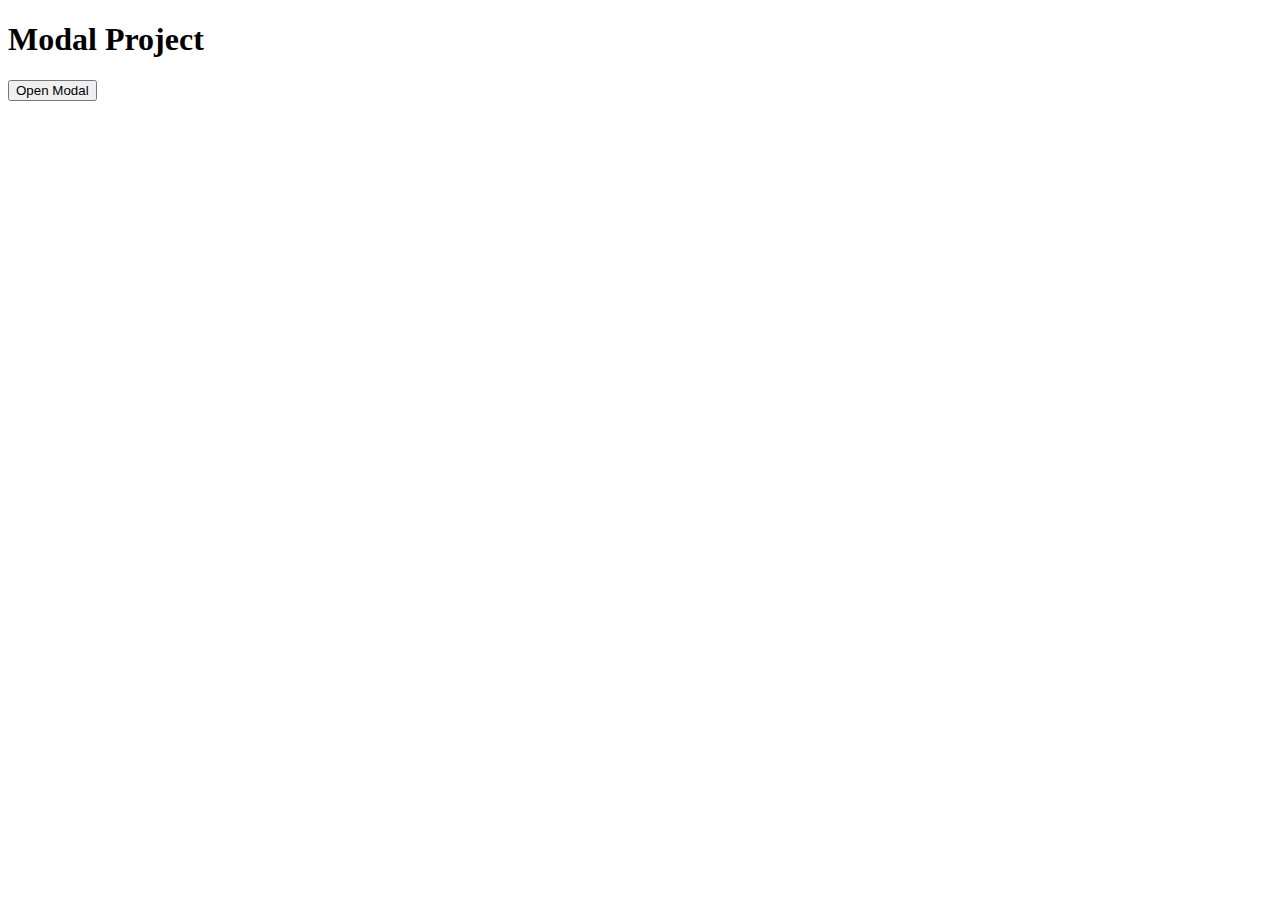
==== Modal/index.html @ 67a7d6cc "Created a Modal project" ====
<!DOCTYPE html>
<html lang="en">
  <head>
    <meta charset="UTF-8" />
    <meta name="viewport" content="width=device-width, initial-scale=1.0" />
    <title>Modal</title>
    <!-- font-awesome -->
    <link
      rel="stylesheet"
      href="https://cdnjs.cloudflare.com/ajax/libs/font-awesome/5.14.0/css/all.min.css"
    />
    <!-- styles -->
    <link rel="stylesheet" href="styles.css" />
  </head>
  <body>
    <header class="hero">
    <div class="banner">
        <h1>Modal Project</h1>
        <button class="btn modal-btn">Open Modal</button>
    </div>
    </header>
    
    <!-- javascript -->

    <script src="app.js"></script>
  </body>
</html>
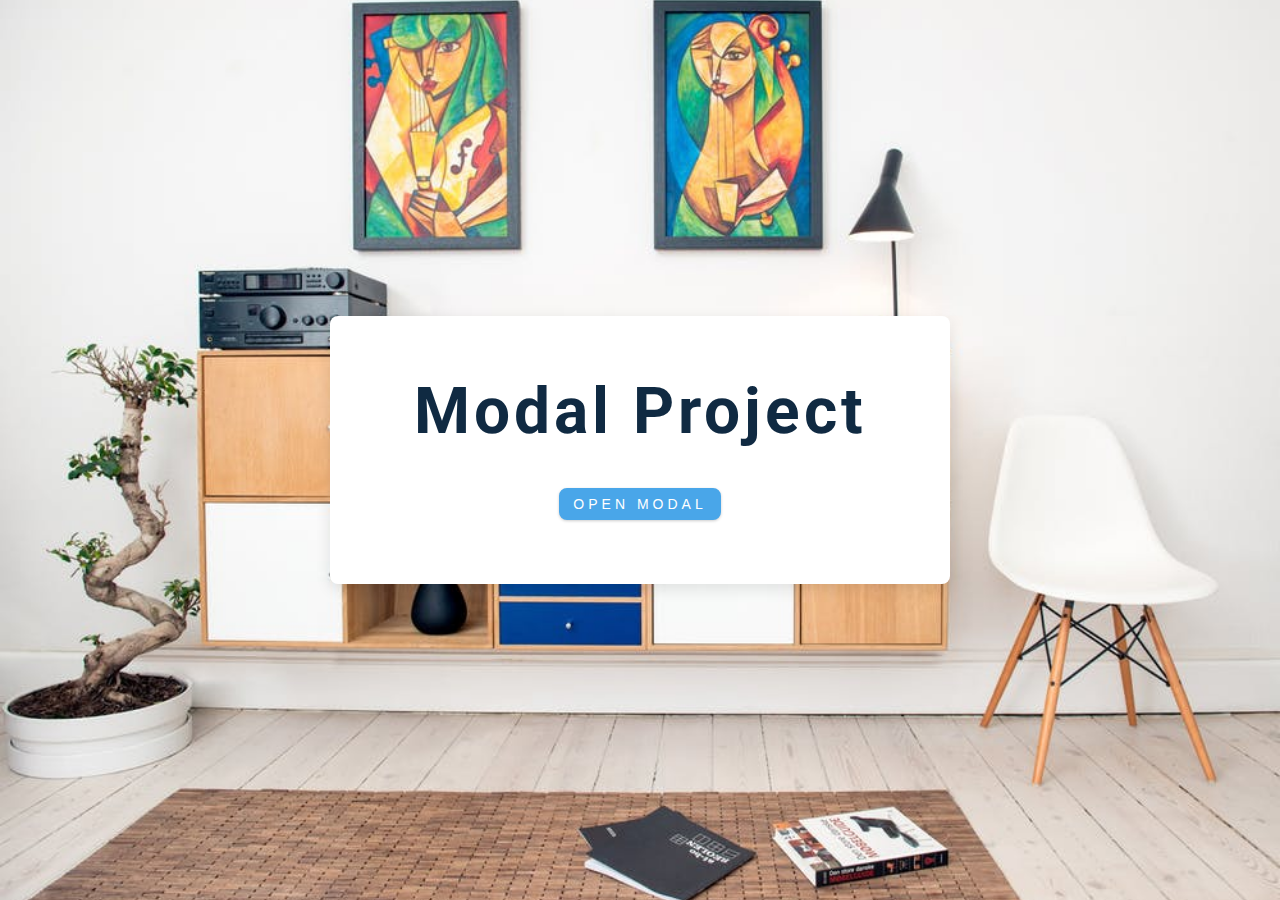
==== commit 809eaf7b: "Completed the modal project" ====
--- a/Modal/index.html
+++ b/Modal/index.html
@@ -17,8 +17,17 @@
     <div class="banner">
         <h1>Modal Project</h1>
         <button class="btn modal-btn">Open Modal</button>
+        
     </div>
     </header>
+    <div class="modal-overlay">
+      <div class="modal-container">
+        <h3>Modal content</h3>
+        <button class="close-btn">
+          <i class="fas fa-times"></i>
+        </button>
+      </div>
+    </div>
     
     <!-- javascript -->
 
--- a/Modal/styles.css
+++ b/Modal/styles.css
@@ -0,0 +1,252 @@
+/*
+=============== 
+Fonts
+===============
+*/
+@import url("https://fonts.googleapis.com/css?family=Open+Sans|Roboto:400,700&display=swap");
+
+/*
+=============== 
+Variables
+===============
+*/
+
+:root {
+  /* dark shades of primary color*/
+  --clr-primary-1: hsl(205, 86%, 17%);
+  --clr-primary-2: hsl(205, 77%, 27%);
+  --clr-primary-3: hsl(205, 72%, 37%);
+  --clr-primary-4: hsl(205, 63%, 48%);
+  /* primary/main color */
+  --clr-primary-5: #49a6e9;
+  /* --clr-primary-5: rgb(73, 166, 233); */
+  /* lighter shades of primary color */
+  --clr-primary-6: hsl(205, 89%, 70%);
+  --clr-primary-7: hsl(205, 90%, 76%);
+  --clr-primary-8: hsl(205, 86%, 81%);
+  --clr-primary-9: hsl(205, 90%, 88%);
+  --clr-primary-10: hsl(205, 100%, 96%);
+  /* darkest grey - used for headings */
+  --clr-grey-1: hsl(209, 61%, 16%);
+  --clr-grey-2: hsl(211, 39%, 23%);
+  --clr-grey-3: hsl(209, 34%, 30%);
+  --clr-grey-4: hsl(209, 28%, 39%);
+  /* grey used for paragraphs */
+  --clr-grey-5: hsl(210, 22%, 49%);
+  --clr-grey-6: hsl(209, 23%, 60%);
+  --clr-grey-7: hsl(211, 27%, 70%);
+  --clr-grey-8: hsl(210, 31%, 80%);
+  --clr-grey-9: hsl(212, 33%, 89%);
+  --clr-grey-10: hsl(210, 36%, 96%);
+  --clr-white: #fff;
+  --clr-red-dark: hsl(360, 67%, 44%);
+  --clr-red-light: hsl(360, 71%, 66%);
+  --clr-green-dark: hsl(125, 67%, 44%);
+  --clr-green-light: hsl(125, 71%, 66%);
+  --clr-black: #222;
+  --ff-primary: "Roboto", sans-serif;
+  --ff-secondary: "Open Sans", sans-serif;
+  --transition: all 0.3s linear;
+  --spacing: 0.25rem;
+  --radius: 0.5rem;
+  --light-shadow: 0 5px 15px rgba(0, 0, 0, 0.1);
+  --dark-shadow: 0 5px 15px rgba(0, 0, 0, 0.2);
+  --max-width: 1170px;
+  --fixed-width: 620px;
+}
+/*
+=============== 
+Global Styles
+===============
+*/
+
+*,
+::after,
+::before {
+  margin: 0;
+  padding: 0;
+  box-sizing: border-box;
+}
+body {
+  font-family: var(--ff-secondary);
+  background: var(--clr-grey-10);
+  color: var(--clr-grey-1);
+  line-height: 1.5;
+  font-size: 0.875rem;
+}
+ul {
+  list-style-type: none;
+}
+a {
+  text-decoration: none;
+}
+img:not(.logo) {
+  width: 100%;
+}
+img {
+  display: block;
+}
+
+h1,
+h2,
+h3,
+h4 {
+  letter-spacing: var(--spacing);
+  text-transform: capitalize;
+  line-height: 1.25;
+  margin-bottom: 0.75rem;
+  font-family: var(--ff-primary);
+}
+h1 {
+  font-size: 3rem;
+}
+h2 {
+  font-size: 2rem;
+}
+h3 {
+  font-size: 1.25rem;
+}
+h4 {
+  font-size: 0.875rem;
+}
+p {
+  margin-bottom: 1.25rem;
+  color: var(--clr-grey-5);
+}
+@media screen and (min-width: 800px) {
+  h1 {
+    font-size: 4rem;
+  }
+  h2 {
+    font-size: 2.5rem;
+  }
+  h3 {
+    font-size: 1.75rem;
+  }
+  h4 {
+    font-size: 1rem;
+  }
+  body {
+    font-size: 1rem;
+  }
+  h1,
+  h2,
+  h3,
+  h4 {
+    line-height: 1;
+  }
+}
+/*  global classes */
+
+.btn {
+  text-transform: uppercase;
+  background: transparent;
+  color: var(--clr-black);
+  padding: 0.375rem 0.75rem;
+  letter-spacing: var(--spacing);
+  display: inline-block;
+  transition: var(--transition);
+  font-size: 0.875rem;
+  border: 2px solid var(--clr-black);
+  cursor: pointer;
+  box-shadow: 0 1px 3px rgba(0, 0, 0, 0.2);
+  border-radius: var(--radius);
+}
+.btn:hover {
+  color: var(--clr-white);
+  background: var(--clr-black);
+}
+/* section */
+.section {
+  padding: 5rem 0;
+}
+
+.section-center {
+  width: 90vw;
+  margin: 0 auto;
+  max-width: 1170px;
+}
+@media screen and (min-width: 992px) {
+  .section-center {
+    width: 95vw;
+  }
+}
+main {
+  min-height: 100vh;
+  display: grid;
+  place-items: center;
+}
+/*
+=============== 
+Modal
+===============
+*/
+.hero {
+  min-height: 100vh;
+  background: url("./hero.jpeg") center/cover no-repeat;
+  display: grid;
+  place-items: center;
+}
+.banner {
+  background: var(--clr-white);
+  padding: 4rem 0;
+  border-radius: var(--radius);
+  box-shadow: var(--light-shadow);
+  text-align: center;
+  width: 90vw;
+  max-width: var(--fixed-width);
+}
+.modal-btn {
+  margin-top: 2rem;
+  background: var(--clr-primary-5);
+  border-color: var(--clr-primary-5);
+  color: var(--clr-white);
+}
+.modal-btn:hover {
+  background: transparent;
+  color: var(--clr-primary-5);
+}
+.modal-overlay {
+  position: fixed;
+  top: 0;
+  left: 0;
+  width: 100%;
+  height: 100%;
+  background: rgba(73, 166, 233, 0.5);
+  display: grid;
+  place-items: center;
+  transition: var(--transition);
+  visibility: hidden;
+  z-index: -10;
+}
+/* OPEN/CLOSE MODAL */
+.open-modal {
+  visibility: visible;
+  z-index: 10;
+}
+.modal-container {
+  background: var(--clr-white);
+  border-radius: var(--radius);
+  width: 90vw;
+  height: 30vh;
+  max-width: var(--fixed-width);
+  text-align: center;
+  display: grid;
+  place-items: center;
+  position: relative;
+}
+.close-btn {
+  position: absolute;
+  top: 1rem;
+  right: 1rem;
+  font-size: 2rem;
+  background: transparent;
+  border-color: transparent;
+  color: var(--clr-red-dark);
+  cursor: pointer;
+  transition: var(--transition);
+}
+.close-btn:hover {
+  color: var(--clr-red-light);
+  transform: scale(1.3);
+}